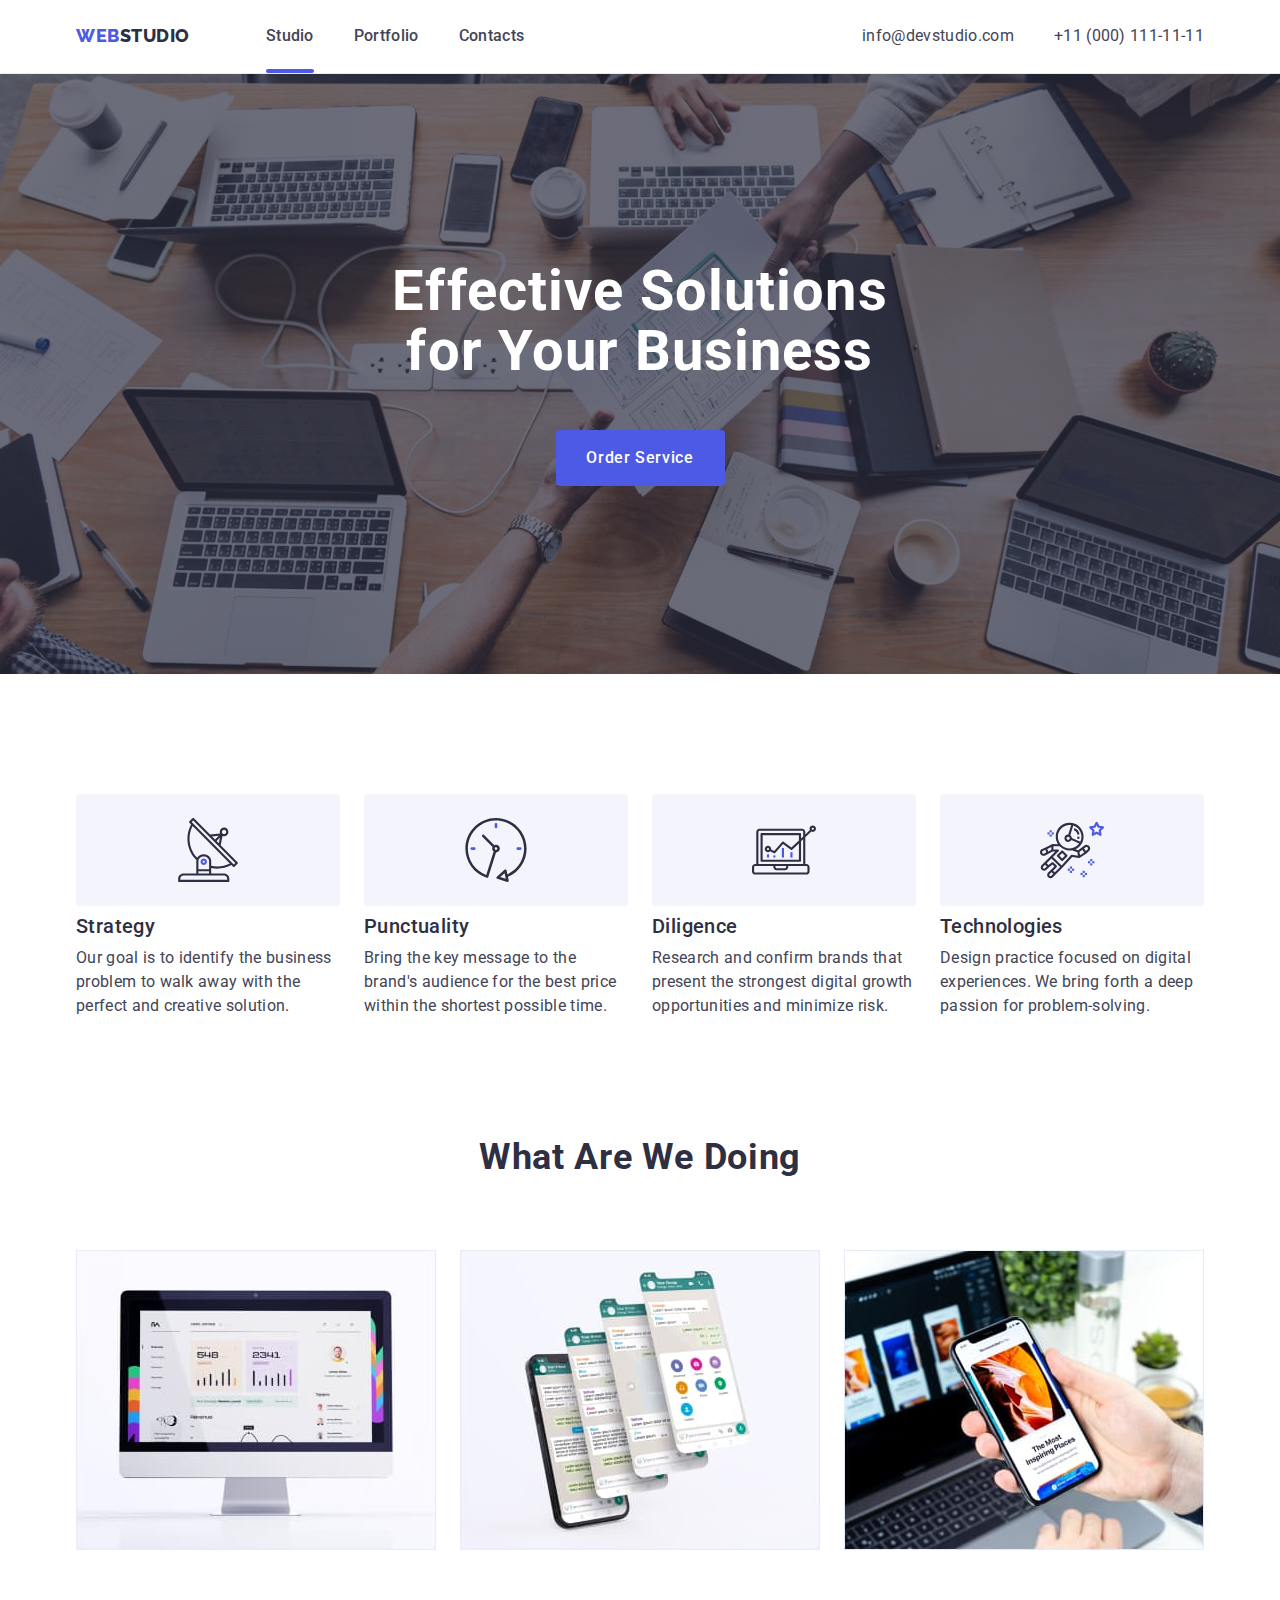
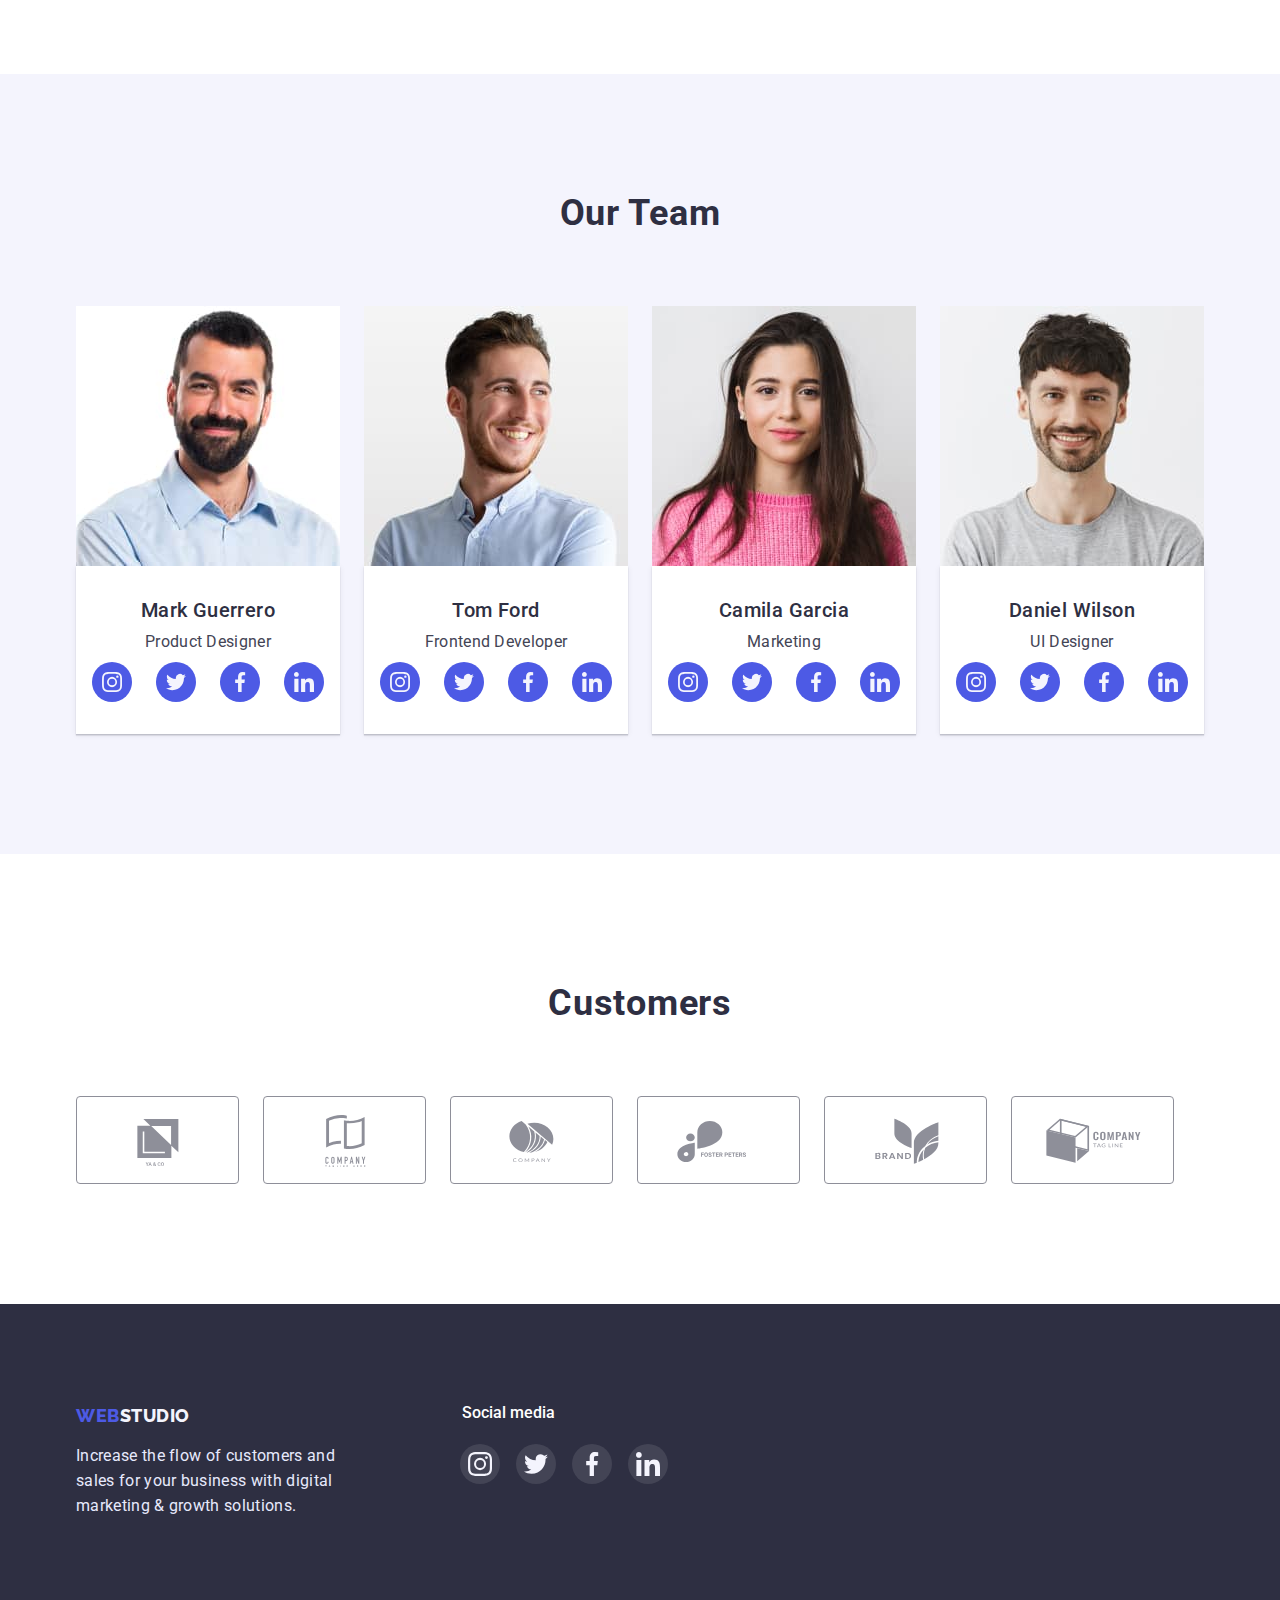
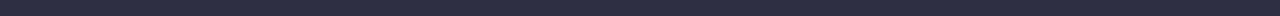
==== index.html @ 13c3eb4e "Initial commit" ====
<!DOCTYPE html>
<html lang="en">
  <head>
    <meta charset="UTF-8" />
    <meta http-equiv="X-UA-Compatible" content="IE=edge" />
    <meta name="viewport" content="width=device-width, initial-scale=1.0" />
    <title>Document</title>
    <link rel="preconnect" href="https://fonts.googleapis.com" />
    <link rel="preconnect" href="https://fonts.gstatic.com" crossorigin />
    <link
      href="https://fonts.googleapis.com/css2?family=Raleway:wght@800&family=Roboto:wght@400;500;700;900&display=swap"
      rel="stylesheet"
    />
    <link
      rel="stylesheet"
      href="https://cdnjs.cloudflare.com/ajax/libs/modern-normalize/1.1.0/modern-normalize.css"
      integrity="sha512-Y0MM+V6ymRKN2zStTqzQ227DWhhp4Mzdo6gnlRnuaNCbc+YN/ZH0sBCLTM4M0oSy9c9VKiCvd4Jk44aCLrNS5Q=="
      crossorigin="anonymous"
      referrerpolicy="no-referrer"
    />
    <link rel="stylesheet" href="./css/styles.css" />
  </head>
  <body>
    <header class="header">
      <div class="container header-container">
        <nav class="header-nav">
          <a href="./index.html" class="header-item link">
            <span class="header-web">web</span
            ><span class="header-studio">studio</span></a
          >
          <ul class="header-list list">
            <li>
              <a href="index.html" class="header-link link current">Studio</a>
            </li>
            <li>
              <a href="portfolio.html" class="header-link link">Portfolio</a>
            </li>
            <li><a href="" class="header-link link">Contacts</a></li>
          </ul>
        </nav>
        <address class="header-address">
          <ul class="header-contacts list">
            <li>
              <a href="mailto:info@devstudio.com" class="header-mail link"
                >info@devstudio.com</a
              >
            </li>
            <li>
              <a href="tel:+110001111111" class="header-tel link"
                >+11 (000) 111-11-11</a
              >
            </li>
          </ul>
        </address>
      </div>
    </header>
    <main>
      <section class="title">
        <div class="container title-container">
          <h1 class="title-text">Effective Solutions for Your Business</h1>
          <button class="title-button" data-modal-open type="button">
            Order Service
          </button>
        </div>
      </section>
      <section class="text">
        <div class="container text-container">
          <ul class="section-pictures-list list">
            <li class="section-pictures-item">
              <svg class="section-pictures-icon" width="64" height="64">
                <use href="./images/icons.svg#icon-antenna"></use>
              </svg>
            </li>
            <li class="section-pictures-item">
              <svg class="section-pictures-icon" width="64" height="64">
                <use href="./images/icons.svg#icon-clock"></use>
              </svg>
            </li>
            <li class="section-pictures-item">
              <svg class="section-pictures-icon" width="64" height="64">
                <use href="./images/icons.svg#icon-diagram"></use>
              </svg>
            </li>
            <li class="section-pictures-item">
              <svg class="section-pictures-icon" width="64" height="64">
                <use href="./images/icons.svg#icon-astronaut"></use>
              </svg>
            </li>
          </ul>
          <h2 hidden>features</h2>
          <ul class="section-list list">
            <li class="section-body">
              <h3 class="section-subtitles">Strategy</h3>
              <p class="section-text">
                Our goal is to identify the business problem to walk away with
                the perfect and creative solution.
              </p>
            </li>
            <li class="section-body">
              <h3 class="section-subtitles">Punctuality</h3>
              <p class="section-text">
                Bring the key message to the brand's audience for the best price
                within the shortest possible time.
              </p>
            </li>
            <li class="section-body">
              <h3 class="section-subtitles">Diligence</h3>
              <p class="section-text">
                Research and confirm brands that present the strongest digital
                growth opportunities and minimize risk.
              </p>
            </li>
            <li class="section-body">
              <h3 class="section-subtitles">Technologies</h3>
              <p class="section-text">
                Design practice focused on digital experiences. We bring forth a
                deep passion for problem-solving.
              </p>
            </li>
          </ul>
        </div>
      </section>
      <section class="aside">
        <div class="container aside-container">
          <h2 class="aside-title">What are we doing</h2>
          <ul class="aside-photo list">
            <li>
              <img
                src="./images/photoone.jpg"
                alt="computer on white background"
                width="360"
                height="300"
              />
            </li>
            <li>
              <img
                src="./images/phototwo.jpg"
                alt="mobile phone with messenger"
                width="360"
                height="300"
              />
            </li>
            <li>
              <img
                src="./images/photothree.jpg"
                alt="computer with mobile phone"
                width="360"
                height="300"
              />
            </li>
          </ul>
        </div>
      </section>
      <section class="team">
        <div class="container">
          <h2 class="team-title">Our Team</h2>
          <ul class="team-list list">
            <li class="team-item">
              <img
                class="team-photo"
                src="./images/photofour.jpg"
                alt="man 30-40 years old"
                width="264"
                height="260"
              />
              <div class="team-wrape">
                <h3 class="team-name">Mark Guerrero</h3>
                <p class="team-profession">Product Designer</p>
                <ul class="team-soc-list list">
                  <li class="team-soc-item">
                    <a class="team-soc-link link" href
                      ><svg class="team-soc-icon" width="20" height="20">
                        <use
                          href="./images/icons.svg#icon-instagram"
                        ></use></svg
                    ></a>
                  </li>
                  <li class="team-soc-item">
                    <a class="team-soc-link link" href
                      ><svg class="team-soc-icon" width="20" height="20">
                        <use href="./images/icons.svg#icon-twitter"></use></svg
                    ></a>
                  </li>
                  <li class="team-soc-item">
                    <a class="team-soc-link link" href
                      ><svg class="team-soc-icon" width="20" height="20">
                        <use href="./images/icons.svg#icon-facebook"></use></svg
                    ></a>
                  </li>
                  <li class="team-soc-item">
                    <a class="team-soc-link link" href
                      ><svg class="team-soc-icon" width="20" height="20">
                        <use href="./images/icons.svg#icon-linkedin"></use></svg
                    ></a>
                  </li>
                </ul>
              </div>
            </li>
            <li class="team-item">
              <img
                class="team-photo"
                src="./images/photofive.jpg"
                alt="man 20-25 years old"
                width="264"
                height="260"
              />
              <div class="team-wrape">
                <h3 class="team-name">Tom Ford</h3>
                <p class="team-profession">Frontend Developer</p>
                <ul class="team-soc-list list">
                  <li class="team-soc-item">
                    <a class="team-soc-link link" href
                      ><svg class="team-soc-icon" width="20" height="20">
                        <use
                          href="./images/icons.svg#icon-instagram"
                        ></use></svg
                    ></a>
                  </li>
                  <li class="team-soc-item">
                    <a class="team-soc-link link" href
                      ><svg class="team-soc-icon" width="20" height="20">
                        <use href="./images/icons.svg#icon-twitter"></use></svg
                    ></a>
                  </li>
                  <li class="team-soc-item">
                    <a class="team-soc-link link" href
                      ><svg class="team-soc-icon" width="20" height="20">
                        <use href="./images/icons.svg#icon-facebook"></use></svg
                    ></a>
                  </li>
                  <li class="team-soc-item">
                    <a class="team-soc-link link" href
                      ><svg class="team-soc-icon" width="20" height="20">
                        <use href="./images/icons.svg#icon-linkedin"></use></svg
                    ></a>
                  </li>
                </ul>
              </div>
            </li>
            <li class="team-item">
              <img
                class="team-photo"
                src="./images/photosix.jpg"
                alt="girl under 25 years old"
                width="264"
                height="260"
              />
              <div class="team-wrape">
                <h3 class="team-name">Camila Garcia</h3>
                <p class="team-profession">Marketing</p>
                <ul class="team-soc-list list">
                  <li class="team-soc-item">
                    <a class="team-soc-link link" href
                      ><svg class="team-soc-icon" width="20" height="20">
                        <use
                          href="./images/icons.svg#icon-instagram"
                        ></use></svg
                    ></a>
                  </li>
                  <li class="team-soc-item">
                    <a class="team-soc-link link" href
                      ><svg class="team-soc-icon" width="20" height="20">
                        <use href="./images/icons.svg#icon-twitter"></use></svg
                    ></a>
                  </li>
                  <li class="team-soc-item">
                    <a class="team-soc-link link" href
                      ><svg class="team-soc-icon" width="20" height="20">
                        <use href="./images/icons.svg#icon-facebook"></use></svg
                    ></a>
                  </li>
                  <li class="team-soc-item">
                    <a class="team-soc-link link" href
                      ><svg class="team-soc-icon" width="20" height="20">
                        <use href="./images/icons.svg#icon-linkedin"></use></svg
                    ></a>
                  </li>
                </ul>
              </div>
            </li>
            <li class="team-item">
              <img
                class="team-photo"
                src="./images/photoseven.jpg"
                alt="men 25-30 years old"
                width="264"
                height="260"
              />
              <div class="team-wrape">
                <h3 class="team-name">Daniel Wilson</h3>
                <p class="team-profession">UI Designer</p>
                <ul class="team-soc-list list">
                  <li class="team-soc-item">
                    <a class="team-soc-link link" href
                      ><svg class="team-soc-icon" width="20" height="20">
                        <use
                          href="./images/icons.svg#icon-instagram"
                        ></use></svg
                    ></a>
                  </li>
                  <li class="team-soc-item">
                    <a class="team-soc-link link" href
                      ><svg class="team-soc-icon" width="20" height="20">
                        <use href="./images/icons.svg#icon-twitter"></use></svg
                    ></a>
                  </li>
                  <li class="team-soc-item">
                    <a class="team-soc-link link" href
                      ><svg class="team-soc-icon" width="20" height="20">
                        <use href="./images/icons.svg#icon-facebook"></use></svg
                    ></a>
                  </li>
                  <li class="team-soc-item">
                    <a class="team-soc-link link" href
                      ><svg class="team-soc-icon" width="20" height="20">
                        <use href="./images/icons.svg#icon-linkedin"></use></svg
                    ></a>
                  </li>
                </ul>
              </div>
            </li>
          </ul>
        </div>
      </section>
      <section class="customers">
        <div class="container customers-container">
          <h2 class="customers-title">Customers</h2>
          <ul class="customers-list list">
            <li class="customers-item">
              <a href="" class="customers-link link">
                <svg class="customers-icon" width="104" height="56">
                  <use href="./images/symboltwo.svg#icon-Logoone"></use>
                </svg>
              </a>
            </li>
            <li class="customers-item">
              <a href="" class="customers-link link">
                <svg class="customers-icon" width="104" height="56">
                  <use href="./images/symboltwo.svg#icon-Logotwo"></use>
                </svg>
              </a>
            </li>
            <li class="customers-item">
              <a href="" class="customers-link link">
                <svg class="customers-icon" width="104" height="56">
                  <use href="./images/symboltwo.svg#icon-Logothree"></use>
                </svg>
              </a>
            </li>
            <li class="customers-item">
              <a href="" class="customers-link link">
                <svg class="customers-icon" width="104" height="56">
                  <use href="./images/symboltwo.svg#icon-Logofour"></use>
                </svg>
              </a>
            </li>
            <li class="customers-item">
              <a href="" class="customers-link link">
                <svg class="customers-icon" width="104" height="56">
                  <use href="./images/symboltwo.svg#icon-Logofive"></use>
                </svg>
              </a>
            </li>
            <li class="customers-item">
              <a href="" class="customers-link link">
                <svg class="customers-icon" width="104" height="56">
                  <use href="./images/symboltwo.svg#icon-Logosix"></use>
                </svg>
              </a>
            </li>
          </ul>
        </div>
      </section>
    </main>
    <footer class="footer">
      <div class="container footer-container">
        <div class="footer-web">
          <a href="./index.html" class="footer-item link">
            <span class="header-web">web</span
            ><span class="footer-studio">studio</span></a
          >
          <p class="footer-text">
            Increase the flow of customers and sales for your business with
            digital marketing & growth solutions.
          </p>
        </div>
        <div class="footer-link">
          <h3 class="footer-soc-text">Social media</h3>
          <ul class="footer-soc-list list">
            <li class="footer-soc-item">
              <a class="footer-soc-link link" href
                ><svg class="footer-soc-icon" width="24" height="24">
                  <use href="./images/icons.svg#icon-instagram"></use></svg
              ></a>
            </li>
            <li class="footer-soc-item">
              <a class="footer-soc-link link" href
                ><svg class="footer-soc-icon" width="24" height="24">
                  <use href="./images/icons.svg#icon-twitter"></use></svg
              ></a>
            </li>
            <li class="footer-soc-item">
              <a class="footer-soc-link link" href
                ><svg class="footer-soc-icon" width="24" height="24">
                  <use href="./images/icons.svg#icon-facebook"></use></svg
              ></a>
            </li>
            <li class="footer-soc-item">
              <a class="footer-soc-link link" href
                ><svg class="footer-soc-icon" width="24" height="24">
                  <use href="./images/icons.svg#icon-linkedin"></use></svg
              ></a>
            </li>
          </ul>
        </div>
      </div>
    </footer>
    <div class="backdrop is-hidden" data-modal>
      <div class="modal">
        <button type="button" data-modal-close class="modal-close">
          <svg class="backdrop-image" width="8" height="8">
            <use href="./images/symbol-defs.svg#icon-close-black"></use>
          </svg>
        </button>
      </div>
    </div>
    <script src="./js/model.js"></script>
  </body>
</html>
---- css/styles.css ----
p,
h1,
h2,
h3,
h4,
h5,
h6 {
  margin: 0;
}
ul {
  margin: 0;
  padding-left: 0;
}

body {
  font-family: "Raleway", sans-serif;
  font-family: "Roboto", sans-serif;
  color: #434455;
  background-color: #ffffff;
}
:root {
  --main-text-color: #434455;
  --title-text-color: #2e2f42;
  --accent-color: #4d5ae5;
}
.list {
  list-style: none;
}
.link {
  text-decoration: none;
}
.container {
  width: 100%;
  max-width: 1158px;
  padding-left: 15px;
  padding-right: 15px;
  margin: 0 auto;
}
/*-------Header---------*/
.header {
  padding-top: 24px;
  padding-bottom: 24px;
  border-bottom: solid 1px #e7e9fc;
}
.header-container {
  display: flex;
  align-items: center;
}
.header-nav {
  align-items: center;
  display: flex;
}
.header-item {
  display: flex;
  margin-right: 76px;
}
.header-list {
  display: flex;
  gap: 40px;
}
.header-web {
  font-family: "Raleway";
  font-weight: 800;
  font-size: 18px;
  line-height: 1.33;
  display: flex;
  align-items: center;
  letter-spacing: 0.03em;
  text-transform: uppercase;
  color: var(--accent-color);
}
.header-studio {
  font-family: "Raleway";
  font-weight: 800;
  font-size: 18px;
  line-height: 1.33;
  display: flex;
  align-items: center;
  letter-spacing: 0.03em;
  text-transform: uppercase;
  color: var(--title-text-color);
}
.header-link {
  font-weight: 500;
  font-size: 16px;
  line-height: 1.55;
  letter-spacing: 0.02em;
  color: var(--main-text-color);
  padding-bottom: 28px;
  transition: 250ms cubic-bezier(0.4, 0, 0.2, 1);
  position: relative;
}
.current::after {
  content: "";
  display: block;
  position: absolute;
  left: 0;
  bottom: 0;
  background-color: var(--accent-color);
  width: 100%;
  height: 4px;
  border-radius: 2px;
}

.header-link:hover,
.header-link:focus {
  color: var(--accent-color);
}
.header-address {
  align-items: center;
  display: flex;
  margin-left: auto;
}
.header-contacts {
  align-items: center;
  display: flex;
  gap: 40px;
}
.header-mail {
  font-family: "Roboto";
  font-style: normal;
  font-weight: 400;
  font-size: 16px;
  line-height: 1.55;
  letter-spacing: 0.02em;
  color: var(--main-text-color);
  transition: 250ms cubic-bezier(0.4, 0, 0.2, 1);
}
.header-mail:hover,
.header-link:focus {
  color: var(--accent-color);
}
.header-tel {
  font-family: "Roboto";
  font-style: normal;
  font-weight: 400;
  font-size: 16px;
  line-height: 1.55;
  letter-spacing: 0.02em;
  color: var(--main-text-color);
  transition: 250ms cubic-bezier(0.4, 0, 0.2, 1);
}
.header-tel:focus,
.header-tel:hover {
  color: var(--accent-color);
}
/*--------Title---*/
.title {
  background: var(--title-text-color);
  background-image: linear-gradient(
      rgba(46, 47, 66, 0.7),
      rgba(46, 47, 66, 0.7)
    ),
    url(../images/people-office.jpg);
  background-repeat: no-repeat;
  background-position: center;
  background-size: cover;
  padding-top: 188px;
  padding-bottom: 188px;
}
.title-container {
  text-align: center;
}
.title-text {
  height: 120px;
  font-weight: 700;
  font-size: 56px;
  line-height: 1.07;
  text-align: center;
  display: flex;
  letter-spacing: 0.02em;
  color: #ffffff;
  width: 507px;
  margin: 0 auto 48px;
}
.title-button {
  border: #4d5ae5;
  align-items: center;
  width: 169px;
  height: 56px;
  border-radius: 4px;
  font-family: inherit;
  font-weight: 500;
  font-size: 16px;
  line-height: 1.5;
  letter-spacing: 0.04em;
  color: #ffffff;
  cursor: pointer;
  background-color: #4d5ae5;
  transition: 250ms cubic-bezier(0.4, 0, 0.2, 1);
}
.title-button:hover,
.title-button:focus {
  background-color: #404bbf;
}
/**--------Text*/
.text {
  padding-top: 120px;
  padding-bottom: 120px;
}
.text-container {
  display: block;
  align-items: center;
  min-height: 104px;
}
.section-pictures-list {
  display: flex;
  gap: 24px;
}
.section-pictures-item {
  width: calc(100% / 4);
  height: 112px;
  background: #f4f4fd;
  border-radius: 4px;
  margin-bottom: 8px;
  display: flex;
  justify-content: center;
  align-items: center;
}
.section-pictures-icon {
}

.section-list {
  display: flex;
  align-items: center;
  gap: 24px;
}
.section-body {
  width: 264px;
}
.section-subtitles {
  margin-bottom: 8px;
  display: flex;
  align-items: center;
  font-family: "Roboto";
  font-style: normal;
  font-weight: 500;
  font-size: 20px;
  line-height: 1.2;
  letter-spacing: 0.02em;
  color: var(--title-text-color);
}
.section-text {
  display: flex;
  align-items: center;
  font-weight: 400;
  font-size: 16px;
  line-height: 1.5;
  letter-spacing: 0.02em;
  gap: 24px;
}
/*----------------aside----------*/
.aside {
  padding-bottom: 120px;
}
.aside-container {
}
.aside-title {
  margin-bottom: 72px;
  align-items: center;
  font-weight: 700;
  font-size: 36px;
  line-height: 1.11;
  text-align: center;
  letter-spacing: 0.02em;
  text-transform: capitalize;
  color: var(--title-text-color);
}
.aside-photo {
  gap: 24px;
  display: flex;
  align-items: center;
  background-blend-mode: soft-light, normal;
}
/*********------Team---------*/
.team {
  background-color: #f4f4fd;
  padding-bottom: 120px;
  padding-top: 120px;
}
.team-container {
}
.team-title {
  font-weight: 700;
  font-size: 36px;
  line-height: 1.11;
  text-align: center;
  letter-spacing: 0.02em;
  text-transform: capitalize;
  color: var(--title-text-color);
  margin-bottom: 72px;
}
.team-list {
  display: flex;
  align-items: center;
  gap: 24px;
}
.team-wrape {
  padding-top: 32px;
  padding-bottom: 32px;
  box-shadow: 0px 1px 6px rgba(46, 47, 66, 0.08),
    0px 1px 1px rgba(46, 47, 66, 0.16), 0px 2px 1px rgba(46, 47, 66, 0.08);
}
.team-item {
  background: #ffffff;
}
.team-photo {
  display: flex;
  align-items: center;
}
.team-name {
  margin-bottom: 8px;
  font-weight: 500;
  font-size: 20px;
  line-height: 1.2;
  text-align: center;
  letter-spacing: 0.02em;
  color: var(--title-text-color);
}
.team-profession {
  font-weight: 400;
  font-size: 16px;
  line-height: 1.5;
  text-align: center;
  letter-spacing: 0.02em;
  margin-bottom: 8px;
}
.team-soc-list {
  display: flex;
  justify-content: center;
  gap: 24px;
}
.team-soc-item {
  width: 40px;
  height: 40px;
}
.team-soc-link {
  width: 100%;
  height: 100%;
  border-radius: 50%;
  display: flex;
  justify-content: center;
  align-items: center;
  background-color: #4d5ae5;
  transition: 250ms cubic-bezier(0.4, 0, 0.2, 1);
}
.team-soc-icon {
  fill: #f4f4fd;
}
.team-soc-link:is(:hover, :focus) {
  background-color: #404bbf;
}
/***-------------Customers--------*/
.customers {
  padding-top: 130px;
  padding-bottom: 120px;
}
.customers-container {
}
.customers-title {
  display: flex;
  justify-content: center;
  font-weight: 700;
  font-size: 36px;
  line-height: 1.11;
  text-align: center;
  letter-spacing: 0.02em;
  color: #2e2f42;
  margin-bottom: 72px;
}
.customers-list {
  display: flex;
  gap: 24px;
}
.customers-item {
  width: calc((100% - 150px) / 6);
  height: 88px;
}
.customers-link {
  width: 100%;
  height: 100%;
  border: 1px solid #8e8f99;
  border-radius: 4px;
  display: flex;
  align-items: center;
  justify-content: center;
}
.customers-icon {
  fill: rgba(142, 143, 153, 1);
  transition: 250ms cubic-bezier(0.4, 0, 0.2, 1);
}

.customers-link:is(:hover, :focus) {
  border-color: rgba(64, 75, 191, 0.7);
}
.customers-link:is(:hover, :focus) .customers-icon {
  fill: rgba(64, 75, 191, 0.7);
}
/*----------------Footer--------*/
.footer {
  padding-top: 100px;
  padding-bottom: 100px;
  background-color: var(--title-text-color);
  display: flex;
}
.footer-container {
  display: flex;
}
.footer-web {
  display: block;
}
.footer-item {
  display: flex;
}
.footer-text {
  margin-top: 16px;
  font-weight: 400;
  font-size: 16px;
  line-height: 1.55;
  letter-spacing: 0.02em;
  color: #e7e9fc;
  width: 264px;
  height: 72px;
}
.footer-link {
  display: block;
  align-items: center;
  justify-content: center;
  margin-left: 120px;
}
.footer-studio {
  font-family: "Raleway";
  font-style: normal;
  font-weight: 800;
  font-size: 18px;
  line-height: 1.16;
  display: flex;
  align-items: center;
  letter-spacing: 0.03em;
  text-transform: uppercase;
  color: #f4f4fd;
}

.footer-soc-list {
  display: flex;
  justify-content: center;
  align-items: center;
  gap: 16px;
}
.footer-soc-text {
  display: flex;
  justify-content: center;
  font-weight: 500;
  font-size: 16px;
  width: 96px;
  height: 24px;
  color: #ffffff;
  margin-bottom: 16px;
}

.footer-soc-item {
  display: flex;
  width: 40px;
  height: 40px;
}
.footer-soc-link {
  width: 100%;
  height: 100%;
  border-radius: 50%;
  display: flex;
  justify-content: center;
  align-items: center;
  background-color: rgba(255, 255, 255, 0.1);
}
.footer-soc-icon {
  fill: #f4f4fd;
}
.footer-soc-link:is(:hover, :focus) {
  background-color: #31d0aa;
}

/*-----------Portfolio--------*/

.filter {
  display: flex;
  align-items: center;
  padding-top: 96px;
  padding-bottom: 120px;
}
.container-filter {
}
.filter-link {
  gap: 24px;
  display: flex;
  align-items: center;
  margin-bottom: 72px;
  min-width: 586px;
  justify-content: center;
}
.filter-btn {
  font-family: inherit;
  font-weight: 500;
  font-size: 16px;
  line-height: 1.5;
  display: flex;
  align-items: center;
  letter-spacing: 0.04em;
  color: #4d5ae5;
  cursor: pointer;
  background-color: #f4f4fd;
  min-width: 69px;
  height: 48px;
  border-radius: 4px;
  border-color: transparent;
  justify-content: center;
  padding: 12px 24px;
  transition: 250ms cubic-bezier(0.4, 0, 0.2, 1);
}
.filter-btn:hover,
.filter-btn:focus {
  background-color: #404bbf;
  color: #ffffff;
  box-shadow: 0px 3px 1px rgba(0, 0, 0, 0.1), 0px 2px 1px rgba(0, 0, 0, 0.08),
    0px 2px 2px rgba(0, 0, 0, 0.12);
}
.images-list {
  display: flex;
  align-items: center;
  column-gap: 24px;
  row-gap: 48px;
  flex-wrap: wrap;
}
.images-wrape {
  padding-top: 32px;
  padding-bottom: 32px;
  padding-left: 16px;
  transition: 250ms cubic-bezier(0.4, 0, 0.2, 1);
}
.images-wrape:hover {
  box-shadow: 0px 1px 6px rgba(46, 47, 66, 0.08),
    0px 1px 1px rgba(46, 47, 66, 0.16), 0px 2px 1px rgba(46, 47, 66, 0.08);
}

.images-title {
  font-weight: 500;
  font-size: 20px;
  line-height: 1.2;
  letter-spacing: 0.02em;
  color: var(--title-text-color);
  margin-bottom: 8px;
}
.images-content {
  font-weight: 400;
  font-size: 16px;
  line-height: 1.5;
  letter-spacing: 0.02em;
  color: var(--main-text-color);
}
.example-list {
  border: 1px solid #e7e9fc;
  width: calc(1080px / 3);
}
.example-list:hover .images-cover-text {
  transform: translateY(0);
}
.example-list:focus .images-cover-text {
  transform: translateY(0);
}
.images-cover-wrap {
  position: relative;
  overflow: hidden;
}
.images-cover-text {
  position: absolute;
  top: 0;
  font-weight: 400;
  font-size: 16px;
  line-height: 1.5;
  letter-spacing: 0.02em;
  color: #f4f4fd;
  background: #4d5ae5;
  padding: 40px 32px 164px;
  height: 100%;
  width: 360px;
  transform: translateY(100%);
  transition: transform 250ms linear;
}
.backdrop {
  position: fixed;
  top: 0;
  width: 100%;
  height: 100%;
  background: rgba(46, 47, 66, 0.4);
  transition: opacity 250ms linear, visibility 250ms linear;
}
.modal {
  position: absolute;
  top: 50%;
  left: 50%;
  transform: translate(-50%, -50%) scale(1);
  width: 408px;
  min-height: 576px;
  background: #fcfcfc;
  border-radius: 4px;
  padding: 24px;
  transition: transform 250ms linear;
}
.backdrop.is-hidden .modal {
  transform: translate(-50%, -50%) scale(0);
}
.modal-close {
  width: 24px;
  height: 24px;
  border: 1px solid rgba(0, 0, 0, 0.1);
  background: #e7e9fc;
  border-radius: 50%;
  display: flex;
  justify-content: center;
  align-items: center;
  margin-left: auto;
}
.is-hidden {
  opacity: 0;
  visibility: hidden;
  pointer-events: none;
}
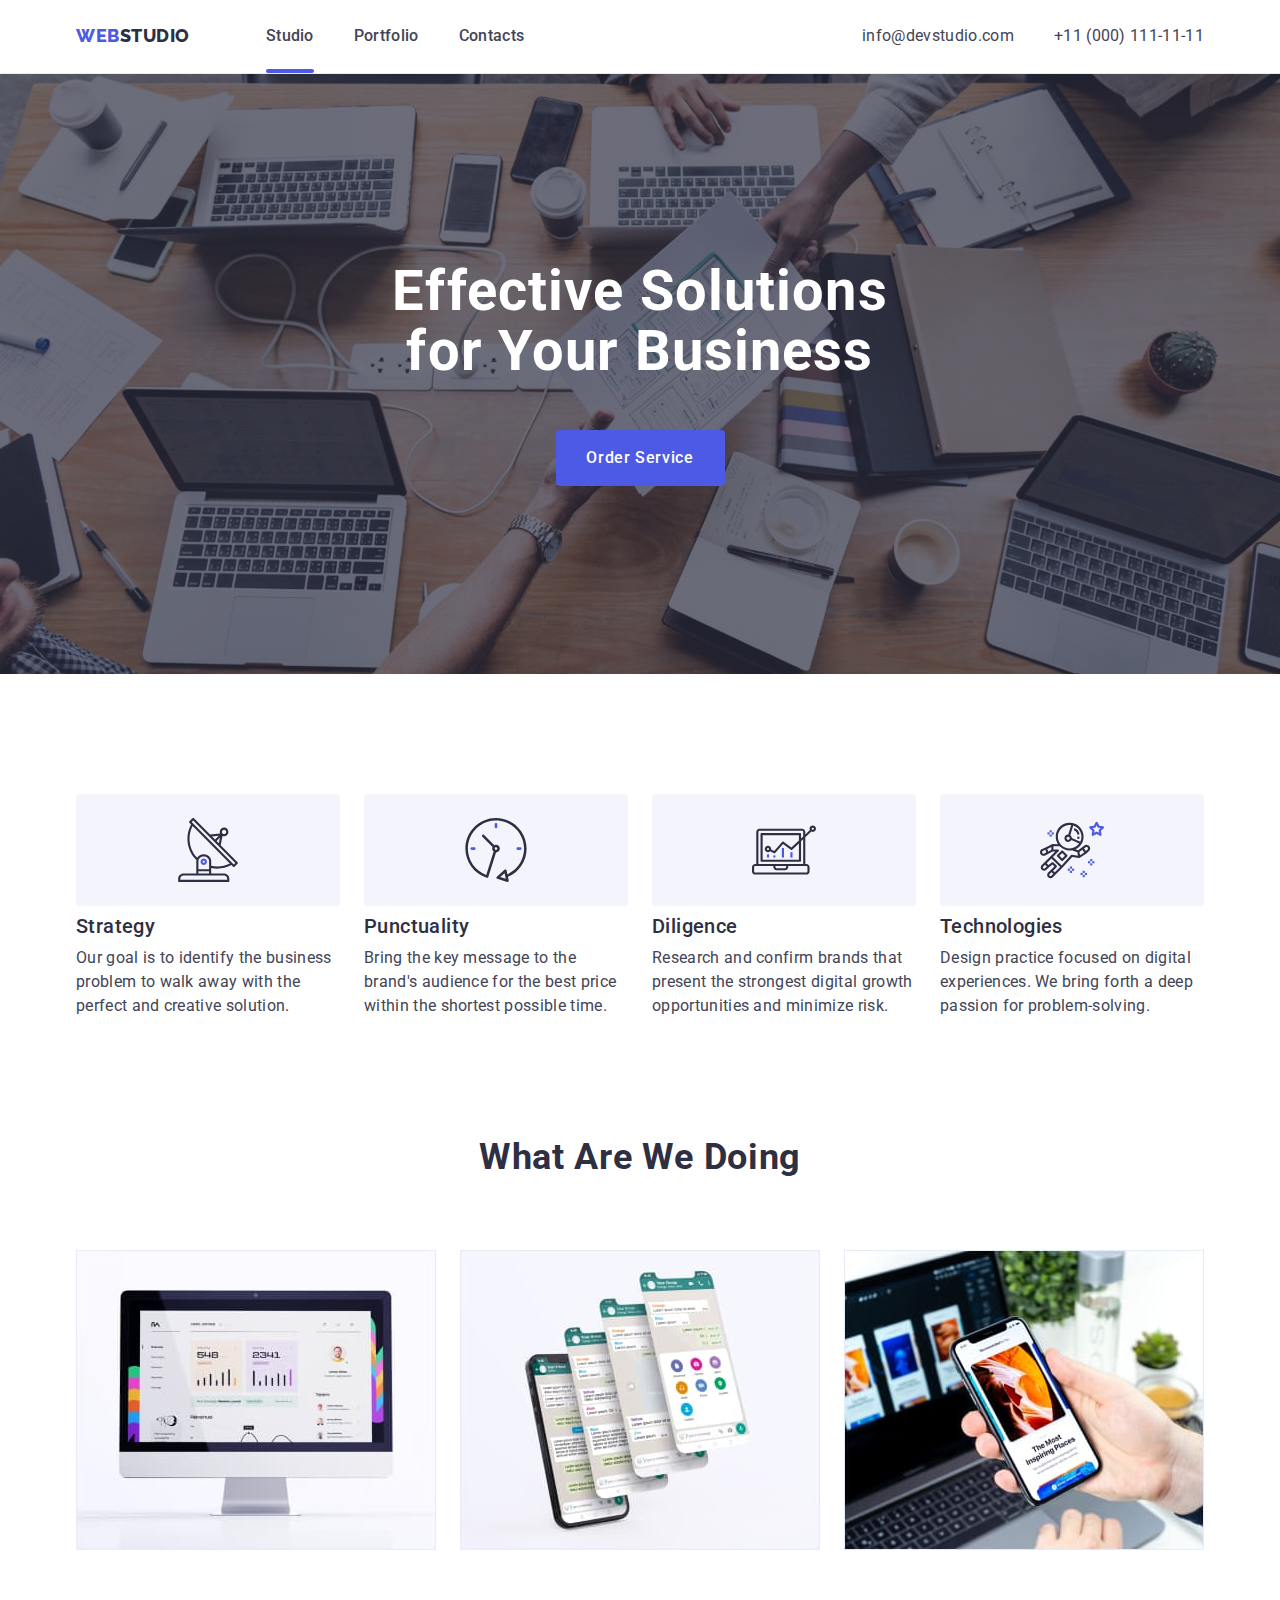
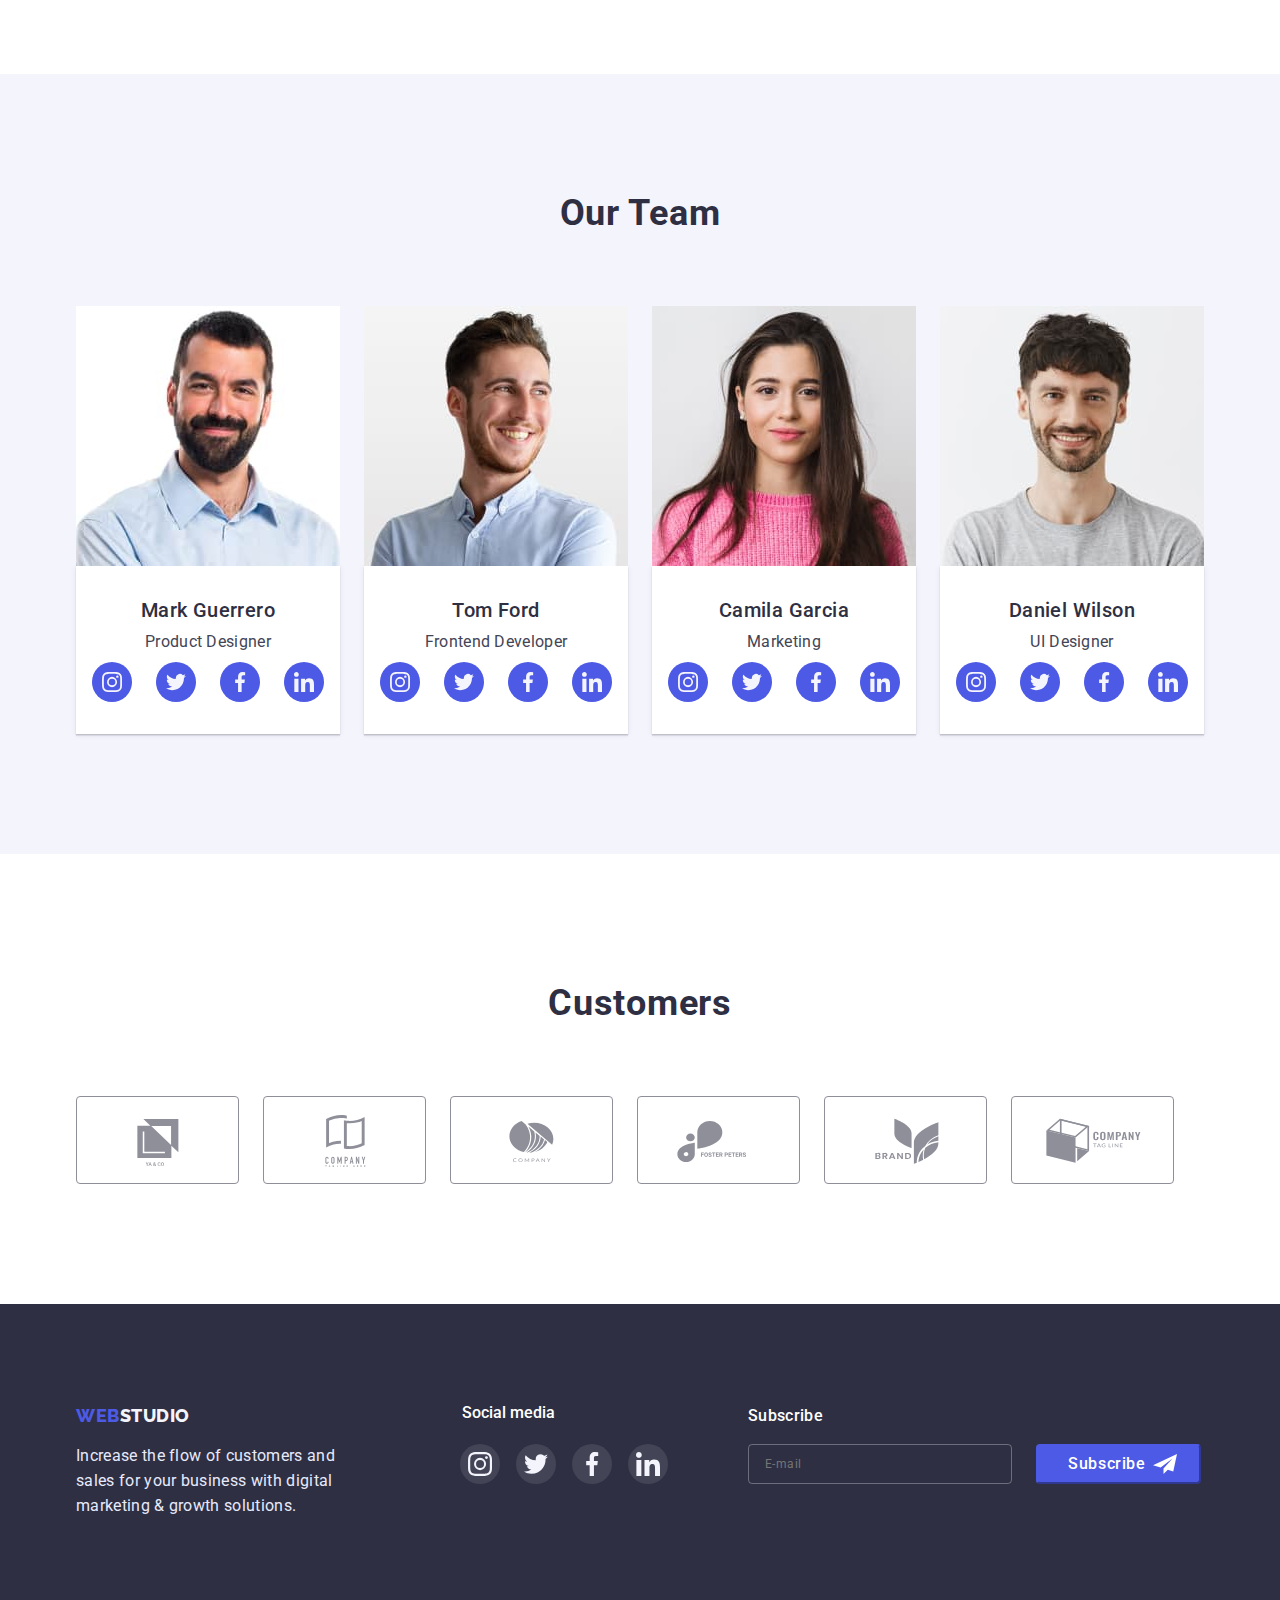
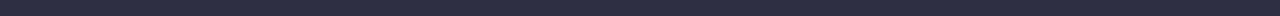
==== commit 5717f418: "hw6" ====
--- a/index.html
+++ b/index.html
@@ -413,6 +413,20 @@
             </li>
           </ul>
         </div>
+        <div class="footer-modal">
+          <p class="footer-modal-text">Subscribe</p>
+          <form class="footer-modal-form">
+            <input type="text" placeholder="E-mail" class="footer-input" />
+            <div class="footer-wrap">
+              <button type="submit" class="footer-modal-button">
+                <svg class="footer-button-icon" width="24" height="24">
+                  <use href="./images/icons.svg#icon-Frame"></use>
+                </svg>
+                <span class="footer-button-text">Subscribe</span>
+              </button>
+            </div>
+          </form>
+        </div>
       </div>
     </footer>
     <div class="backdrop is-hidden" data-modal>
@@ -422,6 +436,73 @@
             <use href="./images/symbol-defs.svg#icon-close-black"></use>
           </svg>
         </button>
+        <p class="modal-title">Leave your contacts and we will call you back</p>
+        <form class="modal-form">
+          <label for="user-name">
+            <span class="input-text">Name</span>
+            <div class="input-wrap">
+              <input
+                type="text"
+                id="user-name"
+                name="user-name"
+                class="modal-input"
+              />
+              <svg class="modal-icon" width="18" height="24">
+                <use href="./images/icons.svg#icon-person"></use>
+              </svg>
+            </div>
+          </label>
+          <label for="user-tel">
+            <span class="input-text">Phone</span>
+            <div class="input-wrap">
+              <input
+                type="text"
+                id="user-tel"
+                name="user-tel"
+                class="modal-input"
+              />
+              <svg class="modal-icon" width="18" height="24">
+                <use href="./images/icons.svg#icon-tel"></use>
+              </svg>
+            </div>
+          </label>
+          <label for="user-mail">
+            <span class="input-text">Email</span>
+            <div class="input-wrap">
+              <input
+                type="text"
+                id="user-mail"
+                name="user-mail"
+                class="modal-input"
+              /><svg class="modal-icon" width="18" height="24">
+                <use href="./images/icons.svg#icon-mail"></use>
+              </svg></div
+          ></label>
+          <div>
+            <label for="user-comment"
+              ><span class="input-text">Comment</span></label
+            >
+            <textarea
+              class="modal-comment"
+              name="user-comment"
+              id="user-comment"
+              placeholder="Text input"
+            ></textarea>
+            <div class="modal-field">
+              <input
+                hidden
+                type="checkbox"
+                id="policy"
+                value="true"
+                class="input-check"
+              />
+              <label for="policy" class="check-text"
+                >I accept the terms and conditions of the <a href="#" class="Privacy">Privacy Policy</a></label
+              >
+            </div>
+          </div>
+          <button type="submit" class="modal-form-button">Send</button>
+        </form>
       </div>
     </div>
     <script src="./js/model.js"></script>
--- a/css/styles.css
+++ b/css/styles.css
@@ -478,6 +478,64 @@
 .footer-soc-link:is(:hover, :focus) {
   background-color: #31d0aa;
 }
+.footer-modal {
+  margin-left: 80px;
+}
+.footer-modal-text {
+  font-weight: 500;
+  font-size: 16px;
+  line-height: 1.5;
+  letter-spacing: 0.02em;
+  padding-bottom: 16px;
+  color: #ffffff;
+}
+.footer-modal-form {
+  display: flex;
+}
+.footer-input {
+  background-color: transparent;
+  width: 264px;
+  height: 40px;
+  border: 1px solid rgba(255, 255, 255, 0.3);
+  border-radius: 4px;
+  padding: 8px 8px 8px 16px;
+  font-weight: 400;
+  font-size: 12px;
+  line-height: 2;
+  display: block;
+  align-items: center;
+  letter-spacing: 0.04em;
+  color: rgba(255, 255, 255, 0.6);
+}
+.footer-modal-button {
+  margin-left: 24px;
+  height: 40px;
+  width: 165px;
+  background: #4d5ae5;
+  border-radius: 4px;
+  border-color: rgba(77, 90, 229, 1);
+}
+.footer-button-text {
+  font-weight: 500;
+  font-size: 16px;
+  line-height: 1.5;
+  display: flex;
+  align-items: center;
+  text-align: center;
+  letter-spacing: 0.04em;
+  color: #ffffff;
+  margin-left: 24px;
+}
+.footer-wrap {
+  position: relative;
+}
+.footer-button-icon {
+  position: absolute;
+  fill: #ffffff;
+  right: 24px;
+  top: 50%;
+  transform: translateY(-50%);
+}
 
 /*-----------Portfolio--------*/
 
@@ -618,9 +676,128 @@
   justify-content: center;
   align-items: center;
   margin-left: auto;
-}
+  margin-bottom: 24px;
+}
+.modal-close:focus,
+.modal-close:hover{
+  background: #404BBF;
+  fill: #ffffff;
+  transition: 250ms cubic-bezier(0.4, 0, 0.2, 1);
+}
+
 .is-hidden {
   opacity: 0;
   visibility: hidden;
   pointer-events: none;
 }
+.modal-title {
+  font-weight: 500;
+  font-size: 16px;
+  line-height: 1.5;
+  text-align: center;
+  letter-spacing: 0.02em;
+  margin-bottom: 16px;
+}
+.modal-input {
+  height: 40px;
+  width: 100%;
+  border: 1px solid rgba(33, 33, 33, 0.2);
+  border-radius: 4px;
+  padding-left: 38px;
+  font-weight: 400;
+  font-size: 12px;
+  line-height: 1.17;
+  letter-spacing: 0.04em;
+  color: rgba(117, 117, 117, 0.5);
+  outline: transparent;
+}
+.input-wrap {
+  position: relative;
+}
+.modal-icon {
+  position: absolute;
+  left: 10px;
+  top: 50%;
+  transform: translateY(-50%);
+}
+.input-text {
+  font-weight: 400;
+  font-size: 12px;
+  line-height: 1.17;
+  letter-spacing: 0.04em;
+  color: #8e8f99;
+  margin-bottom: 4px;
+}
+.modal-input:focus {
+  transition: 250ms cubic-bezier(0.4, 0, 0.2, 1);
+  border-color: rgba(77, 90, 229, 1);
+}
+.modal-input:focus + .modal-icon {
+  transition: 250ms cubic-bezier(0.4, 0, 0.2, 1);
+  fill: rgba(77, 90, 229, 1);
+}
+.modal-comment {
+  width: 100%;
+  height: 120px;
+  border: 1px solid rgba(33, 33, 33, 0.2);
+  border-radius: 4px;
+  padding: 8px;
+  resize: none;
+}
+.modal-comment:focus {
+  transition: 250ms cubic-bezier(0.4, 0, 0.2, 1);
+  border-color: rgba(77, 90, 229, 1);
+}
+.modal-form-button {
+  width: 169px;
+  height: 56px;
+  background: #4d5ae5;
+  box-shadow: 0px 4px 4px rgba(0, 0, 0, 0.15);
+  border-radius: 4px;
+  border: none;
+  font-family: "Roboto";
+  font-style: normal;
+  font-weight: 500;
+  font-size: 16px;
+  line-height: 1.5;
+  letter-spacing: 0.04em;
+  color: #ffffff;
+  margin: 0;
+  align-items: center;
+}
+.check-text {
+  font-family: "Roboto";
+  font-style: normal;
+  font-weight: 400;
+  font-size: 12px;
+  line-height: 1.17;
+  letter-spacing: 0.04em;
+  color: #757575;
+  display: flex;
+  align-items: center;
+}
+.modal-field {
+  margin-top: 16px;
+  margin-bottom: 24px;
+}
+.check-text::before {
+  content: " ";
+  width: 16px;
+  height: 16px;
+  border: 1.25px solid #2e2f42;
+  border-radius: 2px;
+  margin-right: 8px;
+}
+.input-check:checked + .check-text::before{
+  background: #404BBF;
+  border: none;
+  background-image: url(../images/check.svg);
+  background-repeat: no-repeat;
+  background-position: center;
+}
+.Privacy{
+  margin-left: 3px;
+}
+
+
+
